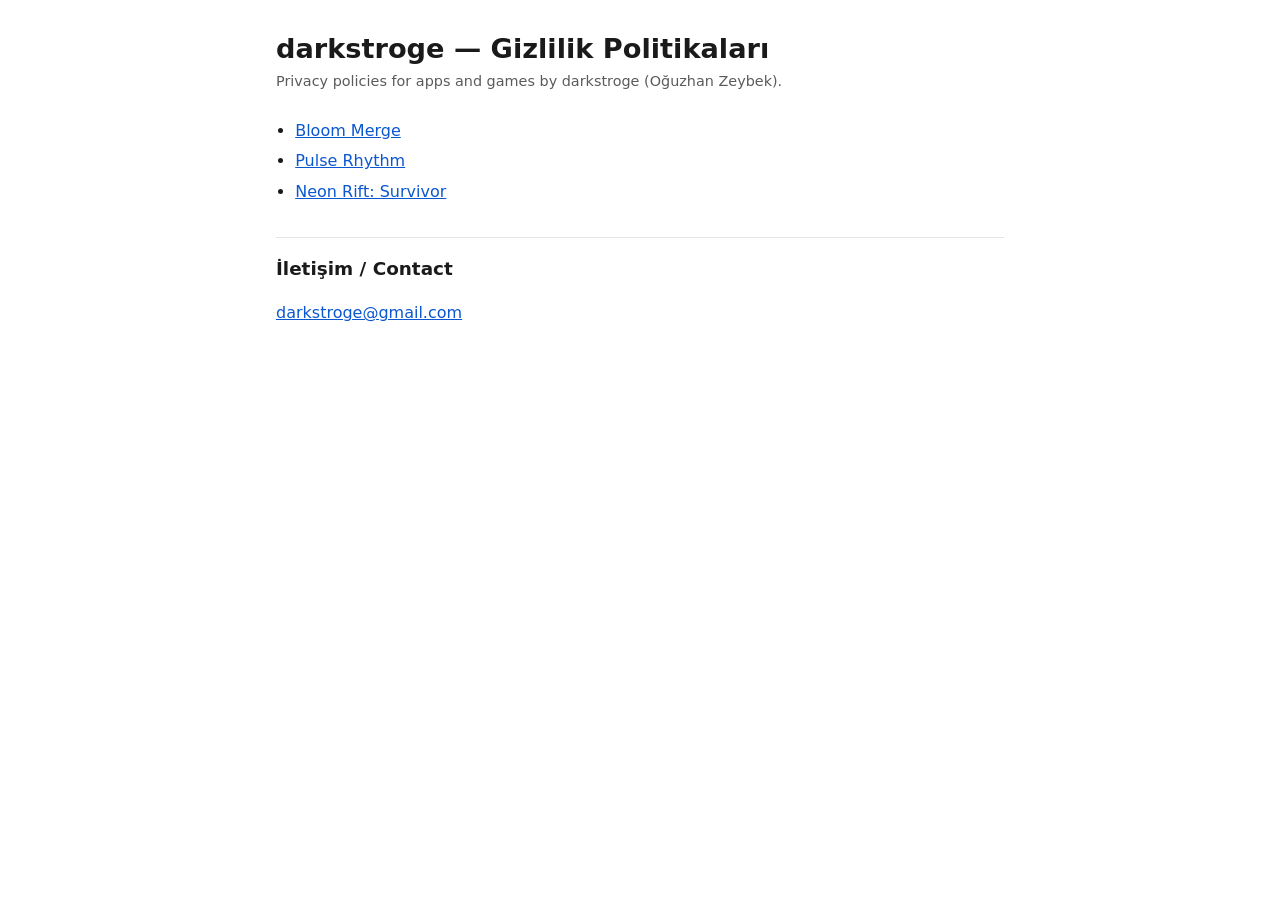
==== index.html @ 1e9bdff9 "chore: tasima oncesi yedek Proje klasoru C:\dev\Proje altina tasinmadan once alinan yedek.  Co-Autho" ====
<!doctype html>
<html lang="tr"><head><meta charset="utf-8"><meta name="viewport" content="width=device-width,initial-scale=1">
<title>darkstroge — Gizlilik Politikaları</title><link rel="stylesheet" href="style.css"></head>
<body><main>
<h1>darkstroge — Gizlilik Politikaları</h1>
<p class="meta">Privacy policies for apps and games by darkstroge (Oğuzhan Zeybek).</p>
<ul id="apps">
<!-- APPS -->
<li><a href="bloom/">Bloom Merge</a></li>
<li><a href="pulse/">Pulse Rhythm</a></li>
<li><a href="neonrift/">Neon Rift: Survivor</a></li>
</ul>
<h2>İletişim / Contact</h2>
<p><a href="mailto:darkstroge@gmail.com">darkstroge@gmail.com</a></p>
</main></body></html>
---- style.css ----
:root{--bg:#fff;--fg:#1a1a1a;--muted:#5b5b5b;--line:#e4e4e4;--link:#0b57d0}
@media (prefers-color-scheme:dark){:root{--bg:#121212;--fg:#ececec;--muted:#a8a8a8;--line:#2c2c2c;--link:#8ab4f8}}
*{box-sizing:border-box}body{margin:0;background:var(--bg);color:var(--fg);font:16px/1.65 system-ui,-apple-system,"Segoe UI",Roboto,sans-serif}
main{max-width:760px;margin:0 auto;padding:32px 16px 64px}h1{font-size:1.7rem;line-height:1.25;margin:0 0 4px}
h2{font-size:1.15rem;margin:32px 0 8px;padding-top:16px;border-top:1px solid var(--line)}
.meta{color:var(--muted);font-size:.9rem;margin:0 0 24px}a{color:var(--link)}
nav.lang{font-size:.9rem;margin-bottom:24px}ul{padding-left:1.2rem}li{margin:4px 0}
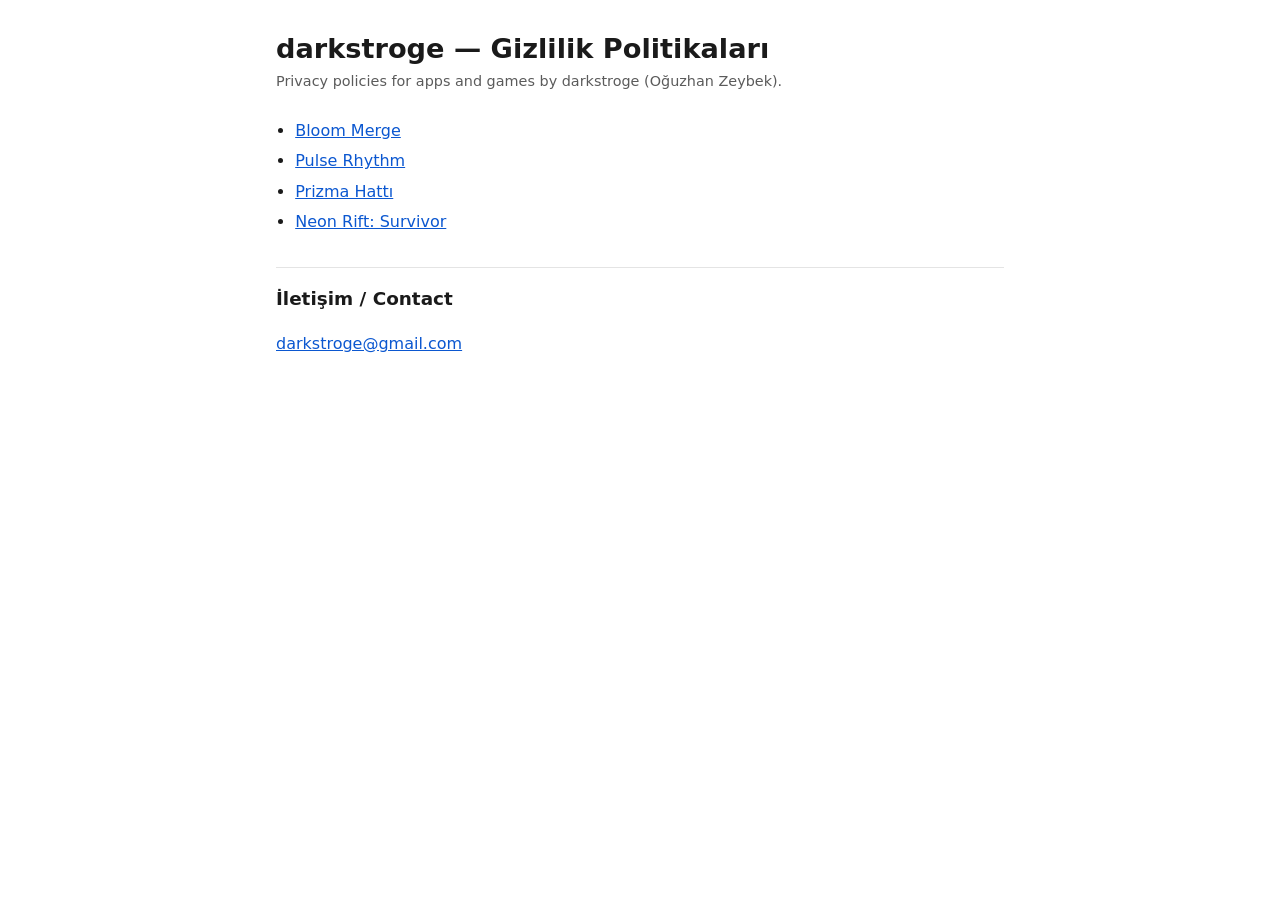
==== commit a36f0f56: "docs(gizlilik): prizma hatti sayfasi Co-Authored-By: Claude Opus 5.5 <noreply@anthropic.com>" ====
--- a/index.html
+++ b/index.html
@@ -8,6 +8,7 @@
 <!-- APPS -->
 <li><a href="bloom/">Bloom Merge</a></li>
 <li><a href="pulse/">Pulse Rhythm</a></li>
+<li><a href="prizma/">Prizma Hattı</a></li>
 <li><a href="neonrift/">Neon Rift: Survivor</a></li>
 </ul>
 <h2>İletişim / Contact</h2>
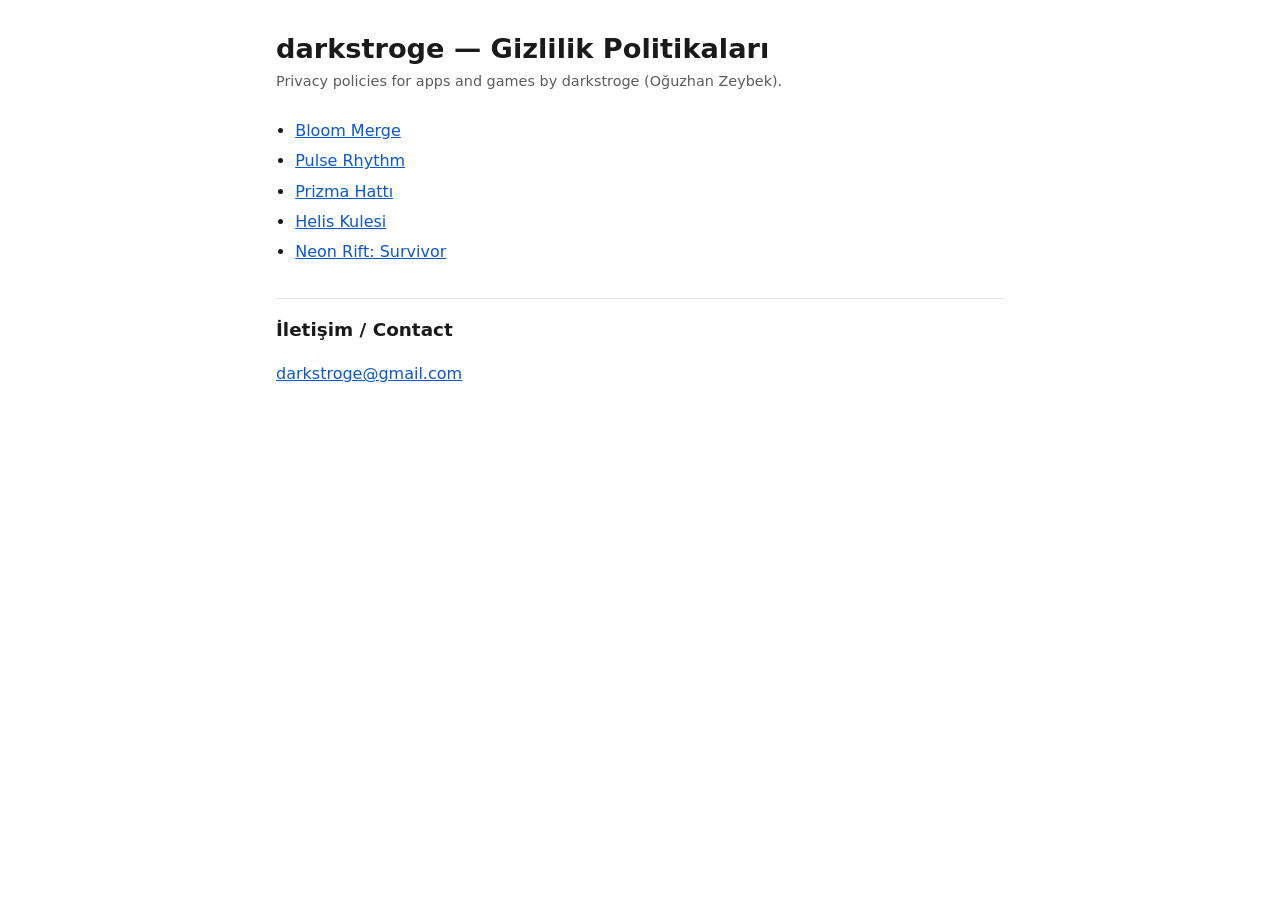
==== commit 15f22ffb: "docs(gizlilik): helis kulesi sayfasi Co-Authored-By: Claude Opus 5.5 <noreply@anthropic.com>" ====
--- a/index.html
+++ b/index.html
@@ -9,6 +9,7 @@
 <li><a href="bloom/">Bloom Merge</a></li>
 <li><a href="pulse/">Pulse Rhythm</a></li>
 <li><a href="prizma/">Prizma Hattı</a></li>
+<li><a href="helis/">Helis Kulesi</a></li>
 <li><a href="neonrift/">Neon Rift: Survivor</a></li>
 </ul>
 <h2>İletişim / Contact</h2>
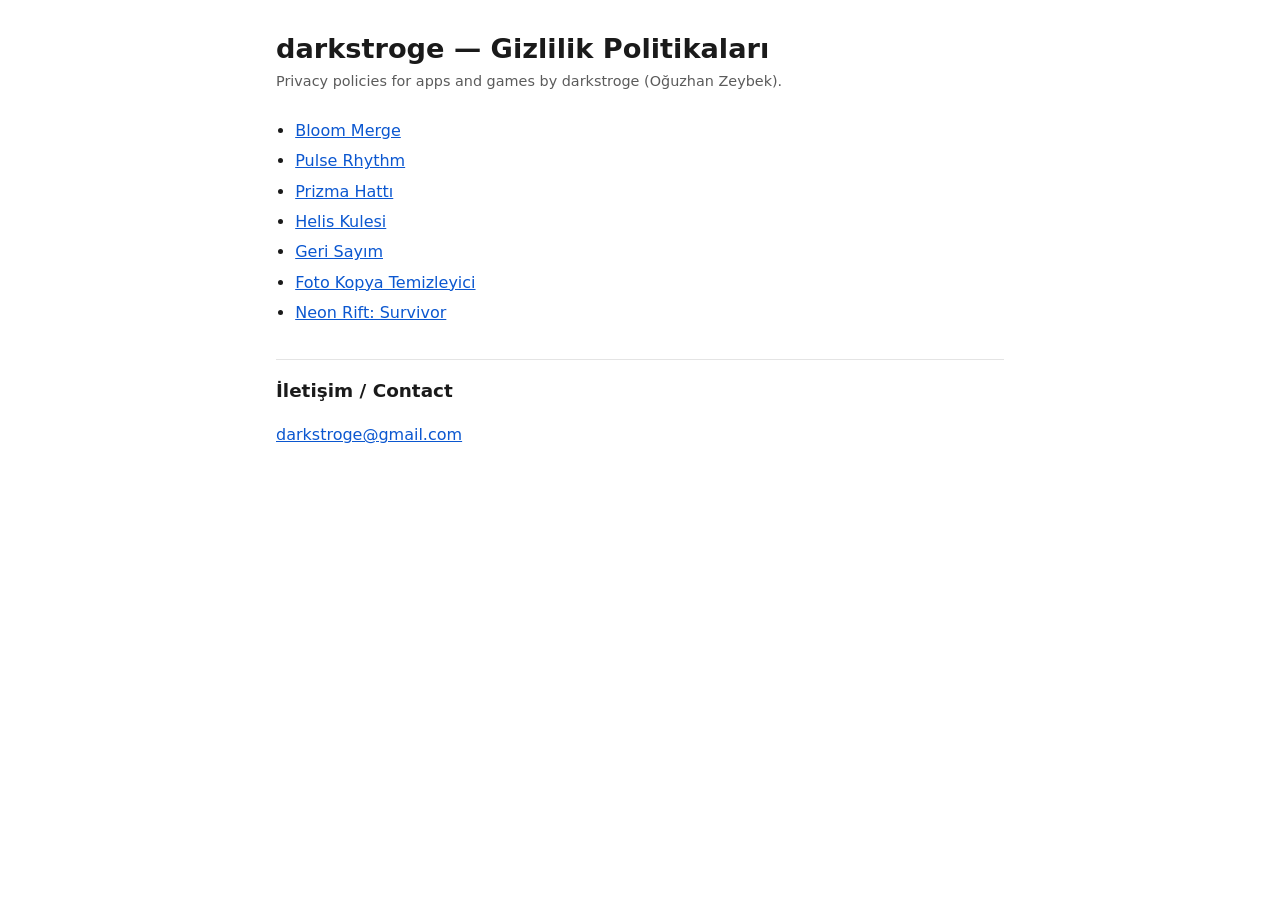
==== commit 0b21ecda: "docs(gizlilik): geri sayim ve foto kopya temizleyici sayfalari Co-Authored-By: Claude Opus 5.5 <nore" ====
--- a/index.html
+++ b/index.html
@@ -10,6 +10,8 @@
 <li><a href="pulse/">Pulse Rhythm</a></li>
 <li><a href="prizma/">Prizma Hattı</a></li>
 <li><a href="helis/">Helis Kulesi</a></li>
+<li><a href="gerisayim/">Geri Sayım</a></li>
+<li><a href="fotokopya/">Foto Kopya Temizleyici</a></li>
 <li><a href="neonrift/">Neon Rift: Survivor</a></li>
 </ul>
 <h2>İletişim / Contact</h2>
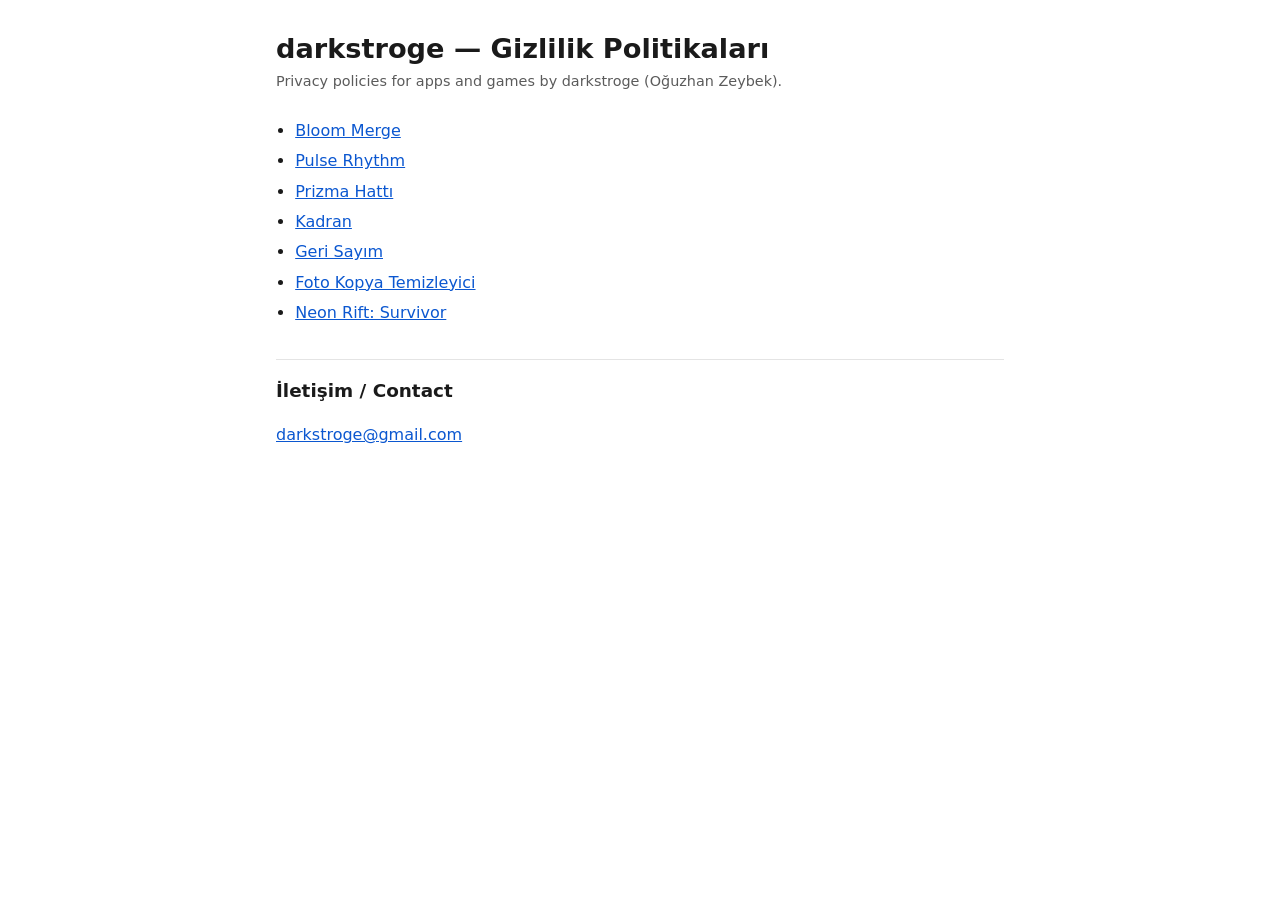
==== commit 935b02cf: "feat: Kadran gizlilik sayfasi (Helis Kulesi yerine) Co-Authored-By: Claude Opus 5.5 <noreply@anthrop" ====
--- a/index.html
+++ b/index.html
@@ -9,7 +9,7 @@
 <li><a href="bloom/">Bloom Merge</a></li>
 <li><a href="pulse/">Pulse Rhythm</a></li>
 <li><a href="prizma/">Prizma Hattı</a></li>
-<li><a href="helis/">Helis Kulesi</a></li>
+<li><a href="kadran/">Kadran</a></li>
 <li><a href="gerisayim/">Geri Sayım</a></li>
 <li><a href="fotokopya/">Foto Kopya Temizleyici</a></li>
 <li><a href="neonrift/">Neon Rift: Survivor</a></li>
